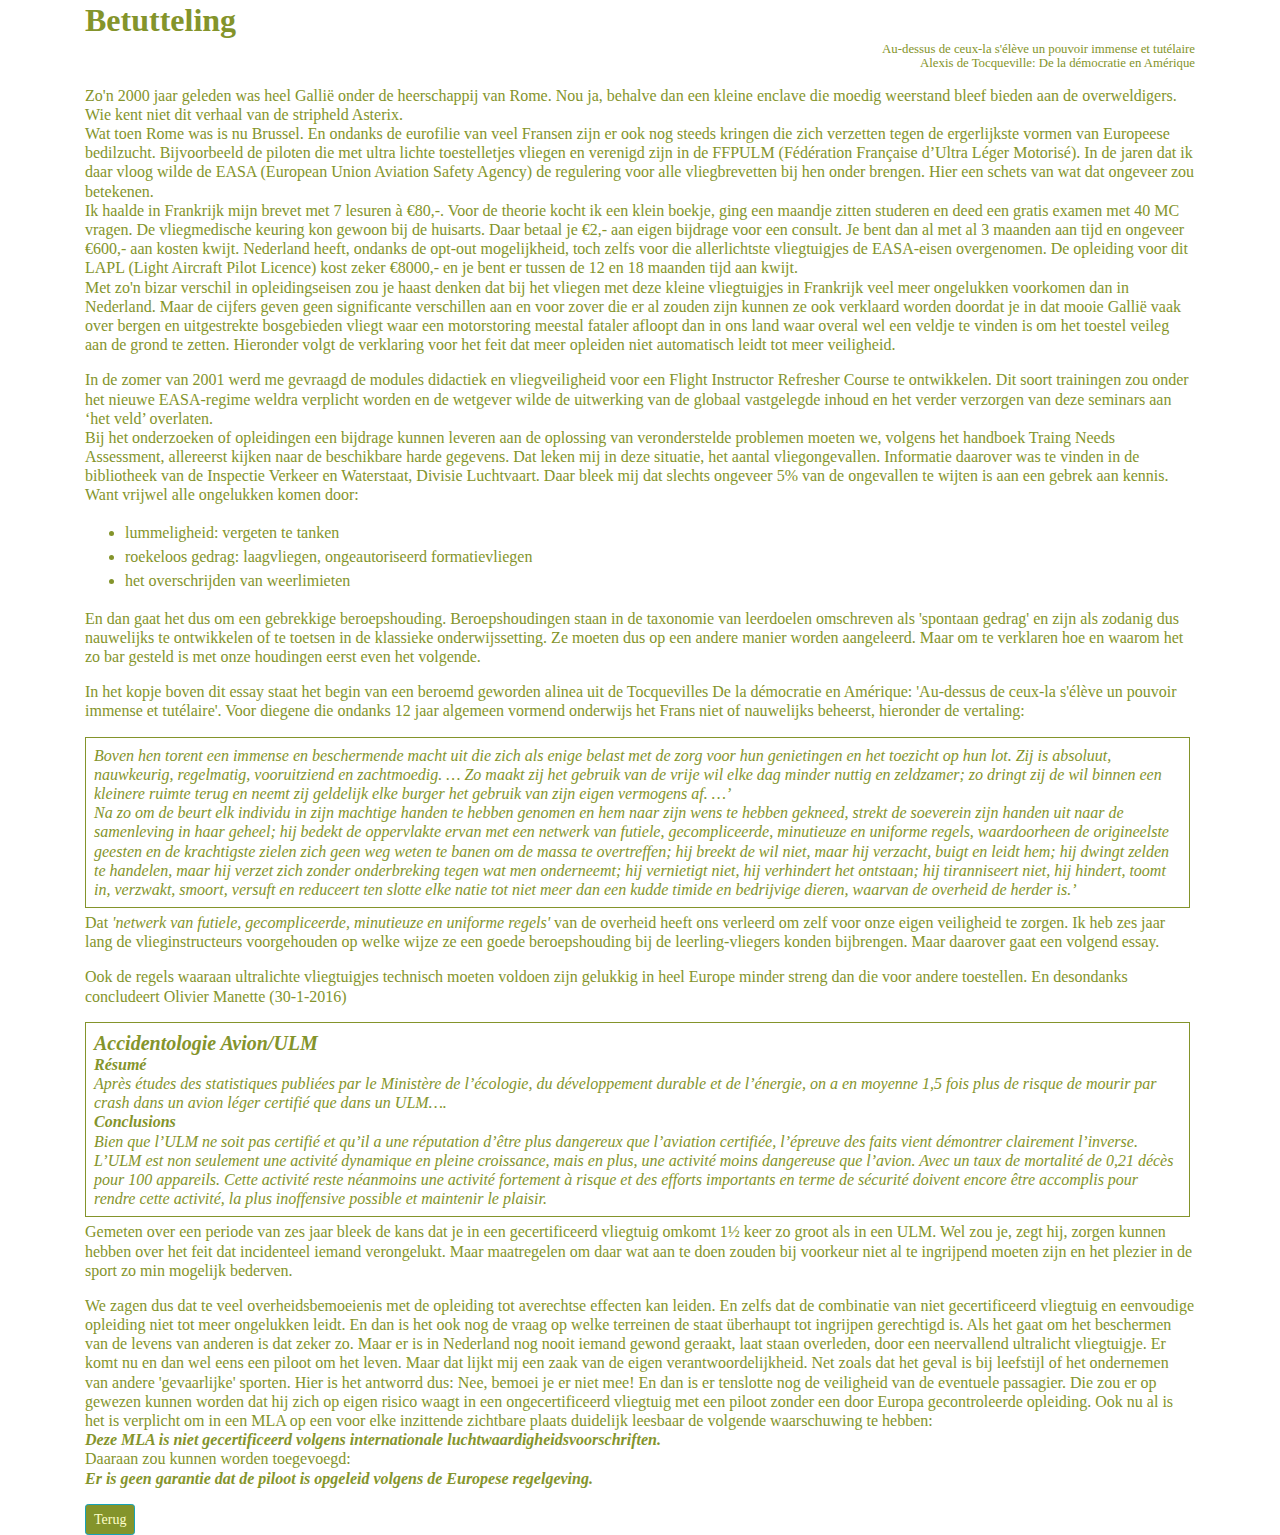
==== betutteling.html @ e53b2ec3 "Add files via upload" ====
<!doctype html>
<html lang="en">

<head>
  <!-- Required meta tags -->
  <meta charset="utf-8">
  <meta name="viewport" content="width=device-width, initial-scale=1, shrink-to-fit=no">
  <link href="https://fonts.googleapis.com/css?family=Montserrat|Ubuntu&display=swap" rel="stylesheet">
  <link rel="stylesheet" href="https://stackpath.bootstrapcdn.com/bootstrap/4.4.1/css/bootstrap.min.css" integrity="sha384-Vkoo8x4CGsO3+Hhxv8T/Q5PaXtkKtu6ug5TOeNV6gBiFeWPGFN9MuhOf23Q9Ifjh" crossorigin="anonymous">
  <link rel="stylesheet" href="styles.css">
  <title>Betutteling</title>
</head>

<body>
  <section id="titel">

        <!-- Optional JavaScript -->
        <!-- jQuery first, then Popper.js, then Bootstrap JS -->
        <script src="https://code.jquery.com/jquery-3.4.1.slim.min.js" integrity="sha384-J6qa4849blE2+poT4WnyKhv5vZF5SrPo0iEjwBvKU7imGFAV0wwj1yYfoRSJoZ+n" crossorigin="anonymous"></script>
        <script src="https://cdn.jsdelivr.net/npm/popper.js@1.16.0/dist/umd/popper.min.js" integrity="sha384-Q6E9RHvbIyZFJoft+2mJbHaEWldlvI9IOYy5n3zV9zzTtmI3UksdQRVvoxMfooAo" crossorigin="anonymous"></script>
        <script src="https://stackpath.bootstrapcdn.com/bootstrap/4.4.1/js/bootstrap.min.js" integrity="sha384-wfSDF2E50Y2D1uUdj0O3uMBJnjuUD4Ih7YwaYd1iqfktj0Uod8GCExl3Og8ifwB6" crossorigin="anonymous"></script>

    <div class="container">
      <h1>Betutteling</h1>
      <p class="kopje">
        Au-dessus de ceux-la s'élève un pouvoir immense et tutélaire <br>
        Alexis de Tocqueville: De la démocratie en Amérique
      </p>
      <p>
        Zo'n 2000 jaar geleden was heel Gallië onder de heerschappij van Rome.
        Nou ja, behalve dan een kleine enclave die moedig weerstand bleef bieden aan de overweldigers.
        Wie kent niet dit verhaal van de stripheld Asterix.<br>
        Wat toen Rome was is nu Brussel. En ondanks de eurofilie van veel Fransen zijn er ook nog
        steeds kringen die zich verzetten tegen de ergerlijkste vormen van Europeese bedilzucht.
        Bijvoorbeeld de piloten die met ultra lichte toestelletjes vliegen en verenigd zijn
        in de FFPULM (Fédération Française d’Ultra Léger Motorisé). In de jaren dat ik daar vloog
        wilde de EASA (European Union Aviation Safety Agency) de regulering voor alle vliegbrevetten
        bij hen onder brengen. Hier een schets van wat dat ongeveer zou betekenen.<br>
        Ik haalde in Frankrijk mijn brevet met 7 lesuren à €80,-. Voor de theorie kocht ik een klein
        boekje, ging een maandje zitten studeren en deed een gratis examen met 40 MC vragen. De
        vliegmedische keuring kon gewoon bij de huisarts. Daar betaal je €2,- aan eigen bijdrage
        voor een consult. Je bent dan al met al 3 maanden aan tijd en ongeveer €600,- aan kosten kwijt.
        Nederland heeft, ondanks de opt-out mogelijkheid, toch zelfs voor die allerlichtste vliegtuigjes
        de EASA-eisen overgenomen. De opleiding voor dit LAPL (Light Aircraft Pilot Licence) kost zeker
        €8000,- en je bent er tussen de 12 en 18 maanden tijd aan kwijt.<br>
        Met zo'n bizar verschil in opleidingseisen zou je haast denken dat bij het vliegen met deze
        kleine vliegtuigjes in Frankrijk veel meer ongelukken voorkomen dan in Nederland. Maar de cijfers
        geven geen significante verschillen aan en voor zover die er al zouden zijn kunnen ze ook
        verklaard worden doordat je in dat mooie Gallië vaak over bergen en uitgestrekte bosgebieden
        vliegt waar een motorstoring meestal fataler afloopt dan in ons land waar overal wel een veldje
        te vinden is om het toestel veileg aan de grond te zetten. Hieronder volgt de verklaring
        voor het feit dat meer opleiden niet automatisch leidt tot meer veiligheid.
      </p>
      <p>
        In de zomer van 2001 werd me gevraagd de modules didactiek en vliegveiligheid voor een Flight
        Instructor Refresher Course te ontwikkelen. Dit soort trainingen zou onder het nieuwe EASA-regime
        weldra verplicht worden en de wetgever wilde de uitwerking van de globaal vastgelegde
        inhoud en het verder verzorgen van deze seminars aan ‘het veld’ overlaten. <br>
        Bij het onderzoeken of opleidingen een bijdrage kunnen leveren aan de oplossing van veronderstelde
        problemen moeten we, volgens het handboek Traing Needs Assessment, allereerst kijken naar de
        beschikbare harde gegevens. Dat leken mij in deze situatie, het aantal vliegongevallen.
        Informatie daarover was te vinden in de bibliotheek van de Inspectie Verkeer en Waterstaat,
        Divisie Luchtvaart. Daar bleek mij dat slechts ongeveer 5% van de ongevallen te wijten is aan een
        gebrek aan kennis. Want vrijwel alle ongelukken komen door:
      </p>
        <ul>
          <li>lummeligheid: vergeten te tanken</li>
          <li>roekeloos gedrag: laagvliegen, ongeautoriseerd formatievliegen</li>
          <li>het overschrijden van weerlimieten</li>
        </ul>
      <p>
        En dan gaat het dus om een gebrekkige beroepshouding.
        Beroepshoudingen staan in de taxonomie van leerdoelen omschreven als 'spontaan gedrag' en zijn
        als zodanig dus nauwelijks te ontwikkelen of te toetsen in de klassieke onderwijssetting.
        Ze moeten dus op een andere manier worden aangeleerd. Maar om te verklaren hoe en waarom
        het zo bar gesteld is met onze houdingen eerst even het volgende.
      </p>
      <p>
        In het kopje boven dit essay staat het begin van een beroemd geworden alinea uit
        de Tocquevilles De la démocratie en Amérique: 'Au-dessus de ceux-la s'élève un pouvoir
        immense et tutélaire'.
        Voor diegene die ondanks 12 jaar algemeen vormend onderwijs het Frans niet of nauwelijks
        beheerst, hieronder de vertaling:
      </p>
      <p class="cursiefindent">
        Boven hen torent een immense en beschermende macht uit die zich als enige belast met de
        zorg voor hun genietingen en het toezicht op hun lot. Zij is absoluut, nauwkeurig, regelmatig,
        vooruitziend en zachtmoedig. …  Zo maakt zij het gebruik van de vrije wil elke dag minder nuttig
        en zeldzamer; zo dringt zij de wil binnen een kleinere ruimte terug en neemt zij geldelijk elke
        burger het gebruik van zijn eigen vermogens af. …’ <br>
        Na zo om de beurt elk individu in zijn machtige handen te hebben genomen en hem naar zijn wens
        te hebben gekneed, strekt de soeverein zijn handen uit naar de samenleving in haar geheel;
        hij bedekt de oppervlakte ervan met een netwerk van futiele, gecompliceerde, minutieuze en
        uniforme regels, waardoorheen de origineelste geesten en de krachtigste zielen zich geen weg
        weten te banen om de massa te overtreffen; hij breekt de wil niet, maar hij verzacht, buigt en
        leidt hem; hij dwingt zelden te handelen, maar hij verzet zich zonder onderbreking tegen wat
        men onderneemt; hij vernietigt niet, hij verhindert het ontstaan; hij tiranniseert niet,
        hij hindert, toomt in, verzwakt, smoort, versuft en reduceert ten slotte elke natie tot niet
        meer dan een kudde timide en bedrijvige dieren, waarvan de overheid de herder is.’
      </p>
      <p>
        Dat <SPAN STYLE="font-style: italic;">'netwerk van futiele, gecompliceerde, minutieuze en
        uniforme regels'</SPAN> van de overheid heeft ons verleerd om zelf voor onze eigen veiligheid te
        zorgen. Ik heb zes jaar lang de vlieginstructeurs voorgehouden op welke wijze ze een goede
        beroepshouding bij de leerling-vliegers konden bijbrengen. Maar daarover gaat een volgend essay.
      </p>
      <p>
        Ook de regels waaraan ultralichte vliegtuigjes technisch moeten voldoen zijn gelukkig in heel
        Europe minder streng dan die voor andere toestellen.
        En desondanks concludeert Olivier Manette (30-1-2016)
      </p>
      <p class="cursiefindent">
        <SPAN STYLE="font-weight: bold; font-size: 20px;">Accidentologie Avion/ULM</SPAN> <br>
        <SPAN STYLE="font-weight: bold;">Résumé</SPAN> <br>
        Après études des statistiques publiées par le Ministère de l’écologie, du développement
        durable et de l’énergie, on a en moyenne 1,5 fois plus de risque de mourir par crash dans
        un avion léger certifié que dans un ULM….<br>
        <SPAN STYLE="font-weight: bold;">Conclusions</SPAN> <br>
        Bien que l’ULM ne soit pas certifié et qu’il a une réputation d’être plus dangereux que
        l’aviation certifiée, l’épreuve des faits vient démontrer clairement l’inverse. L’ULM est
        non seulement une activité dynamique en pleine croissance, mais en plus, une activité moins
        dangereuse que l’avion. Avec un taux de mortalité de 0,21 décès pour 100 appareils.
        Cette activité reste néanmoins une activité fortement à risque et des efforts importants
        en terme de sécurité doivent encore être accomplis pour rendre cette activité, la plus
        inoffensive possible et maintenir le plaisir.
      </p>
      <p>
        Gemeten over een periode van zes jaar bleek de kans dat je in een gecertificeerd vliegtuig
        omkomt 1½ keer zo groot als in een ULM.
        Wel zou je, zegt hij, zorgen kunnen hebben over het feit dat incidenteel iemand verongelukt.
        Maar maatregelen om daar wat aan te doen zouden bij voorkeur niet al te ingrijpend moeten
        zijn en het plezier in de sport zo min mogelijk bederven.
      </p>
      <p>
        We zagen dus dat te veel overheidsbemoeienis met de opleiding tot averechtse effecten kan leiden.
        En zelfs dat de combinatie van niet gecertificeerd vliegtuig en eenvoudige opleiding niet tot
        meer ongelukken leidt.
        En dan is het ook nog de vraag op welke terreinen de staat überhaupt tot ingrijpen gerechtigd
        is. Als het gaat om het beschermen van de levens van anderen is dat zeker zo.
        Maar er is in Nederland nog nooit iemand gewond geraakt, laat staan overleden, door een
        neervallend ultralicht vliegtuigje. Er komt nu en dan wel eens een piloot om het leven.
        Maar dat lijkt mij een zaak van de eigen verantwoordelijkheid. Net zoals dat het geval is
        bij leefstijl of het ondernemen van andere 'gevaarlijke' sporten. Hier is het antworrd dus:
        Nee, bemoei je er niet mee!
        En dan is er tenslotte nog de veiligheid van de eventuele passagier.
        Die zou er op gewezen kunnen worden dat hij zich op eigen risico waagt in een ongecertificeerd
        vliegtuig met een piloot zonder een door Europa gecontroleerde opleiding. Ook nu al is het
        is verplicht om in een MLA op een voor elke inzittende zichtbare plaats duidelijk leesbaar de
        volgende waarschuwing te hebben: <br>
        <SPAN STYLE="font-weight: bold; font-style: italic;">Deze MLA is niet gecertificeerd volgens
          internationale luchtwaardigheidsvoorschriften.</SPAN><br>
        Daaraan zou kunnen worden toegevoegd: <br>
        <SPAN STYLE="font-weight: bold; font-style: italic;">Er is geen garantie dat de piloot is
          opgeleid volgens de Europese regelgeving.</SPAN>
      </p>
    </div>
    <div class="container">
      <a href="index.html" class="btn btn-info btn-sm" role="button">Terug</a>
    </div>
  </section>
</body>

</html>
---- styles.css ----
body{
  font-family: "Montserrat-Black";
  background-color: #FFFFFF;
  color: #84942B;
}

h1{
  font-family: "Montserrat-Black";
  font-weight: bold;
  font-size: 2rem;
  line-height: 1.3;
  margin: 0 ;
}

h2{
  font-family: "Montserrat-Black";
  font-weight: bold;
  font-size: 1.2rem;
  line-height: 1.3;
  margin: 0 ;
}

h3{
  font-family: "Montserrat-Black";
  font-weight: bold;
  font-size: 1.1rem;
  line-height: 1.3;
  margin: 0 ;
}

p{
  font-family: "Montserrat-Black";
  font-size: 1rem;
  line-height: 1.2;
}

.kopje{
  font-size: 0.8rem;
  line-height: 1.1;
  text-align: right;
}
.container-fluid{
  padding: 5% 0 1% 0;
}
.navbar{
padding: 0;
}
.navbar-brand{
  font-family: "ubuntu";
  padding-left: 5px;
}
.nav-item{
  padding: 0 18px;
}

.plaatje{
  max-width: 90%;
  height: auto;
}

.my-navbar {
  background-color: #84942B;
  color: #FFFFCC;
}

.cursief{
  margin: 0 0 10px 10px;
  font-style: italic;
}

.cursiefindent{
  margin: 0 5px 5px 0;
  font-style: italic;
  border:1px;
  border-style:solid;
  padding: 0.5em;
  border-color:#84942B;
}

#lijstje{
  margin: 1px 1px 1px 2px;
  font-family: "Montserrat-Black";
  font-size: 1rem;
  line-height: 1.2;
}
.btn-primary {
  background-color: #84942B;
  color:#FFFFCC;
}
.btn-info{
  background-color: #84942B;
  color: #FFFFCC;
}
.mx-auto{
  text-align: center;
  font-style: italic;
  font-size: 1rem;
  line-height: 1.2;
}
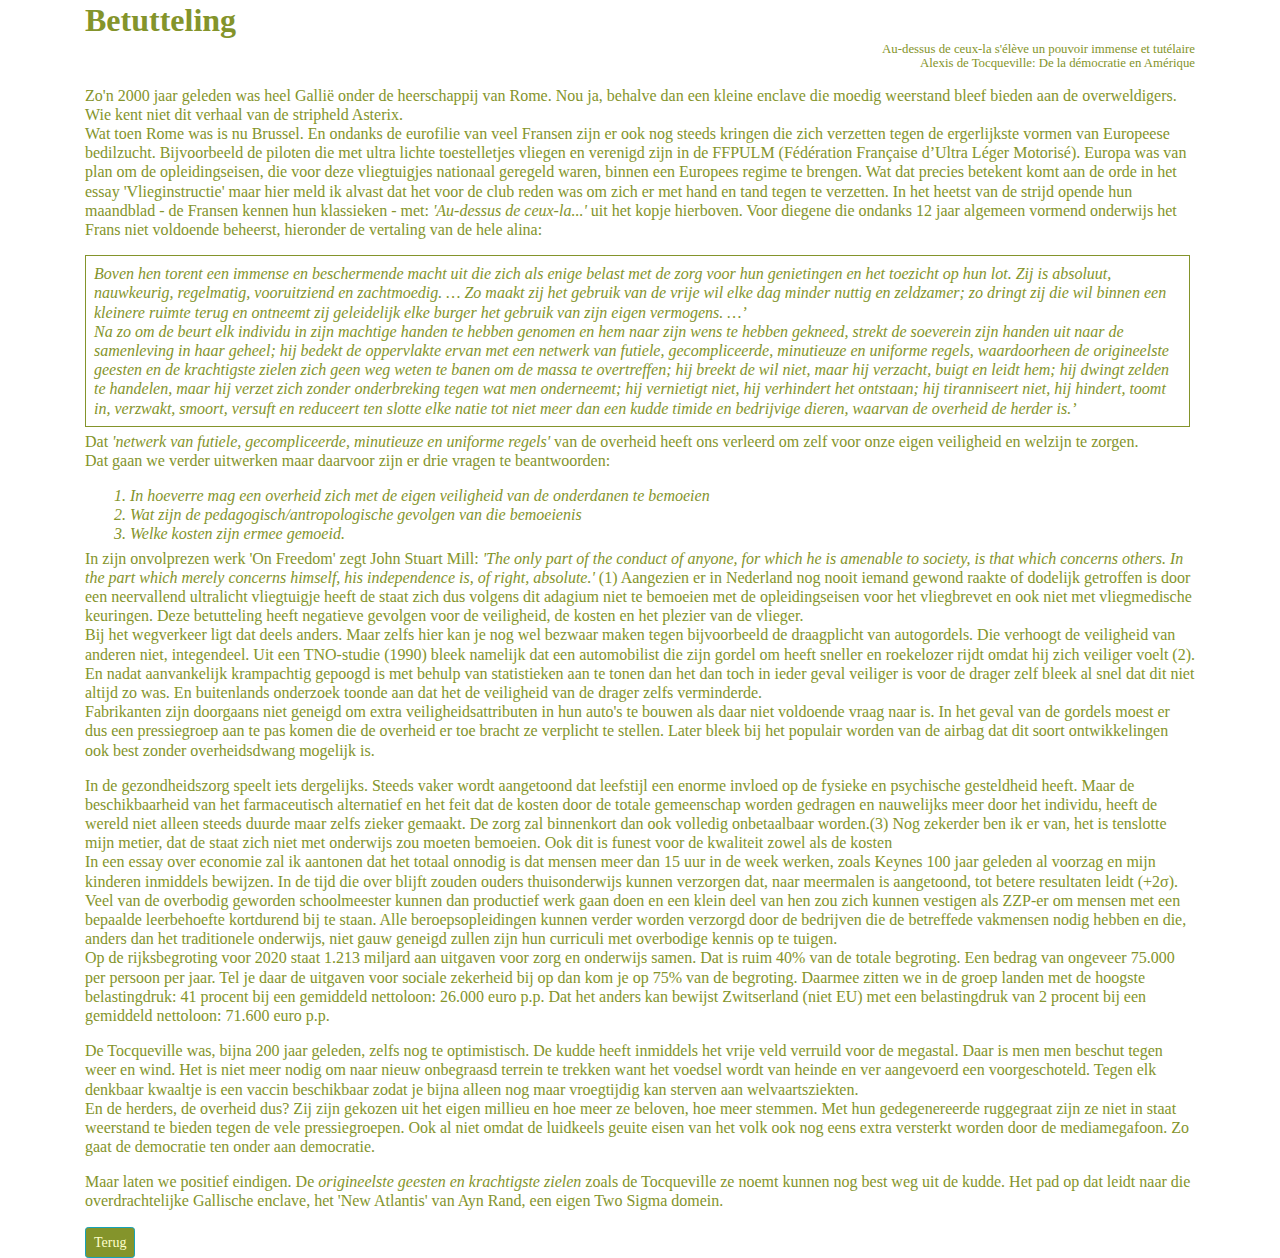
==== commit 7c7b365f: "Add files via upload" ====
--- a/betutteling.html
+++ b/betutteling.html
@@ -14,11 +14,11 @@
 <body>
   <section id="titel">
 
-        <!-- Optional JavaScript -->
-        <!-- jQuery first, then Popper.js, then Bootstrap JS -->
-        <script src="https://code.jquery.com/jquery-3.4.1.slim.min.js" integrity="sha384-J6qa4849blE2+poT4WnyKhv5vZF5SrPo0iEjwBvKU7imGFAV0wwj1yYfoRSJoZ+n" crossorigin="anonymous"></script>
-        <script src="https://cdn.jsdelivr.net/npm/popper.js@1.16.0/dist/umd/popper.min.js" integrity="sha384-Q6E9RHvbIyZFJoft+2mJbHaEWldlvI9IOYy5n3zV9zzTtmI3UksdQRVvoxMfooAo" crossorigin="anonymous"></script>
-        <script src="https://stackpath.bootstrapcdn.com/bootstrap/4.4.1/js/bootstrap.min.js" integrity="sha384-wfSDF2E50Y2D1uUdj0O3uMBJnjuUD4Ih7YwaYd1iqfktj0Uod8GCExl3Og8ifwB6" crossorigin="anonymous"></script>
+    <!-- Optional JavaScript -->
+    <!-- jQuery first, then Popper.js, then Bootstrap JS -->
+    <script src="https://code.jquery.com/jquery-3.4.1.slim.min.js" integrity="sha384-J6qa4849blE2+poT4WnyKhv5vZF5SrPo0iEjwBvKU7imGFAV0wwj1yYfoRSJoZ+n" crossorigin="anonymous"></script>
+    <script src="https://cdn.jsdelivr.net/npm/popper.js@1.16.0/dist/umd/popper.min.js" integrity="sha384-Q6E9RHvbIyZFJoft+2mJbHaEWldlvI9IOYy5n3zV9zzTtmI3UksdQRVvoxMfooAo" crossorigin="anonymous"></script>
+    <script src="https://stackpath.bootstrapcdn.com/bootstrap/4.4.1/js/bootstrap.min.js" integrity="sha384-wfSDF2E50Y2D1uUdj0O3uMBJnjuUD4Ih7YwaYd1iqfktj0Uod8GCExl3Og8ifwB6" crossorigin="anonymous"></script>
 
     <div class="container">
       <h1>Betutteling</h1>
@@ -33,61 +33,22 @@
         Wat toen Rome was is nu Brussel. En ondanks de eurofilie van veel Fransen zijn er ook nog
         steeds kringen die zich verzetten tegen de ergerlijkste vormen van Europeese bedilzucht.
         Bijvoorbeeld de piloten die met ultra lichte toestelletjes vliegen en verenigd zijn
-        in de FFPULM (Fédération Française d’Ultra Léger Motorisé). In de jaren dat ik daar vloog
-        wilde de EASA (European Union Aviation Safety Agency) de regulering voor alle vliegbrevetten
-        bij hen onder brengen. Hier een schets van wat dat ongeveer zou betekenen.<br>
-        Ik haalde in Frankrijk mijn brevet met 7 lesuren à €80,-. Voor de theorie kocht ik een klein
-        boekje, ging een maandje zitten studeren en deed een gratis examen met 40 MC vragen. De
-        vliegmedische keuring kon gewoon bij de huisarts. Daar betaal je €2,- aan eigen bijdrage
-        voor een consult. Je bent dan al met al 3 maanden aan tijd en ongeveer €600,- aan kosten kwijt.
-        Nederland heeft, ondanks de opt-out mogelijkheid, toch zelfs voor die allerlichtste vliegtuigjes
-        de EASA-eisen overgenomen. De opleiding voor dit LAPL (Light Aircraft Pilot Licence) kost zeker
-        €8000,- en je bent er tussen de 12 en 18 maanden tijd aan kwijt.<br>
-        Met zo'n bizar verschil in opleidingseisen zou je haast denken dat bij het vliegen met deze
-        kleine vliegtuigjes in Frankrijk veel meer ongelukken voorkomen dan in Nederland. Maar de cijfers
-        geven geen significante verschillen aan en voor zover die er al zouden zijn kunnen ze ook
-        verklaard worden doordat je in dat mooie Gallië vaak over bergen en uitgestrekte bosgebieden
-        vliegt waar een motorstoring meestal fataler afloopt dan in ons land waar overal wel een veldje
-        te vinden is om het toestel veileg aan de grond te zetten. Hieronder volgt de verklaring
-        voor het feit dat meer opleiden niet automatisch leidt tot meer veiligheid.
-      </p>
-      <p>
-        In de zomer van 2001 werd me gevraagd de modules didactiek en vliegveiligheid voor een Flight
-        Instructor Refresher Course te ontwikkelen. Dit soort trainingen zou onder het nieuwe EASA-regime
-        weldra verplicht worden en de wetgever wilde de uitwerking van de globaal vastgelegde
-        inhoud en het verder verzorgen van deze seminars aan ‘het veld’ overlaten. <br>
-        Bij het onderzoeken of opleidingen een bijdrage kunnen leveren aan de oplossing van veronderstelde
-        problemen moeten we, volgens het handboek Traing Needs Assessment, allereerst kijken naar de
-        beschikbare harde gegevens. Dat leken mij in deze situatie, het aantal vliegongevallen.
-        Informatie daarover was te vinden in de bibliotheek van de Inspectie Verkeer en Waterstaat,
-        Divisie Luchtvaart. Daar bleek mij dat slechts ongeveer 5% van de ongevallen te wijten is aan een
-        gebrek aan kennis. Want vrijwel alle ongelukken komen door:
-      </p>
-        <ul>
-          <li>lummeligheid: vergeten te tanken</li>
-          <li>roekeloos gedrag: laagvliegen, ongeautoriseerd formatievliegen</li>
-          <li>het overschrijden van weerlimieten</li>
-        </ul>
-      <p>
-        En dan gaat het dus om een gebrekkige beroepshouding.
-        Beroepshoudingen staan in de taxonomie van leerdoelen omschreven als 'spontaan gedrag' en zijn
-        als zodanig dus nauwelijks te ontwikkelen of te toetsen in de klassieke onderwijssetting.
-        Ze moeten dus op een andere manier worden aangeleerd. Maar om te verklaren hoe en waarom
-        het zo bar gesteld is met onze houdingen eerst even het volgende.
-      </p>
-      <p>
-        In het kopje boven dit essay staat het begin van een beroemd geworden alinea uit
-        de Tocquevilles De la démocratie en Amérique: 'Au-dessus de ceux-la s'élève un pouvoir
-        immense et tutélaire'.
-        Voor diegene die ondanks 12 jaar algemeen vormend onderwijs het Frans niet of nauwelijks
-        beheerst, hieronder de vertaling:
+        in de FFPULM (Fédération Française d’Ultra Léger Motorisé). Europa was van plan om de
+        opleidingseisen, die voor deze vliegtuigjes nationaal geregeld waren, binnen een Europees
+        regime te brengen. Wat dat precies betekent komt aan de orde in het essay 'Vlieginstructie'
+        maar hier meld ik alvast dat het voor de club reden was om zich er met hand en tand tegen
+        te verzetten.
+        In het heetst van de strijd opende hun maandblad - de Fransen kennen hun klassieken - met:
+        <SPAN STYLE="font-style: italic;">'Au-dessus de ceux-la...'</SPAN> uit het kopje hierboven.
+        Voor diegene die ondanks 12 jaar algemeen vormend onderwijs het Frans niet voldoende beheerst,
+        hieronder de vertaling van de hele alina:
       </p>
       <p class="cursiefindent">
         Boven hen torent een immense en beschermende macht uit die zich als enige belast met de
         zorg voor hun genietingen en het toezicht op hun lot. Zij is absoluut, nauwkeurig, regelmatig,
-        vooruitziend en zachtmoedig. …  Zo maakt zij het gebruik van de vrije wil elke dag minder nuttig
-        en zeldzamer; zo dringt zij de wil binnen een kleinere ruimte terug en neemt zij geldelijk elke
-        burger het gebruik van zijn eigen vermogens af. …’ <br>
+        vooruitziend en zachtmoedig. … Zo maakt zij het gebruik van de vrije wil elke dag minder nuttig
+        en zeldzamer; zo dringt zij die wil binnen een kleinere ruimte terug en ontneemt zij geleidelijk
+        elke burger het gebruik van zijn eigen vermogens. …’ <br>
         Na zo om de beurt elk individu in zijn machtige handen te hebben genomen en hem naar zijn wens
         te hebben gekneed, strekt de soeverein zijn handen uit naar de samenleving in haar geheel;
         hij bedekt de oppervlakte ervan met een netwerk van futiele, gecompliceerde, minutieuze en
@@ -100,58 +61,80 @@
       </p>
       <p>
         Dat <SPAN STYLE="font-style: italic;">'netwerk van futiele, gecompliceerde, minutieuze en
-        uniforme regels'</SPAN> van de overheid heeft ons verleerd om zelf voor onze eigen veiligheid te
-        zorgen. Ik heb zes jaar lang de vlieginstructeurs voorgehouden op welke wijze ze een goede
-        beroepshouding bij de leerling-vliegers konden bijbrengen. Maar daarover gaat een volgend essay.
+          uniforme regels'</SPAN> van de overheid heeft ons verleerd om zelf voor onze eigen veiligheid
+        en welzijn te zorgen. <br>
+        Dat gaan we verder uitwerken maar daarvoor zijn er drie vragen te beantwoorden:
+      </p>
+      <ol class="cursief">
+        <li>In hoeverre mag een overheid zich met de eigen veiligheid van de onderdanen te bemoeien</li>
+        <li>Wat zijn de pedagogisch/antropologische gevolgen van die bemoeienis</li>
+        <li>Welke kosten zijn ermee gemoeid.</li>
+      </ol>
+      <p>
+        In zijn onvolprezen werk 'On Freedom' zegt John Stuart Mill:
+        <SPAN STYLE="font-style: italic;">'The only part of the conduct of anyone, for which he is
+          amenable to society, is that which concerns others. In the part which merely concerns himself,
+          his independence is, of right, absolute.'</SPAN> (1)
+
+        Aangezien er in Nederland nog nooit iemand gewond raakte of dodelijk getroffen is door
+        een neervallend ultralicht vliegtuigje heeft de staat zich dus volgens dit adagium niet te
+        bemoeien met de opleidingseisen voor het vliegbrevet en ook niet met vliegmedische keuringen.
+        Deze betutteling heeft negatieve gevolgen voor de veiligheid, de kosten en het plezier
+        van de vlieger. <br>
+        Bij het wegverkeer ligt dat deels anders. Maar zelfs hier kan je nog wel bezwaar maken tegen
+        bijvoorbeeld de draagplicht van autogordels. Die verhoogt de veiligheid van anderen niet,
+        integendeel. Uit een TNO-studie (1990) bleek namelijk dat een automobilist die zijn gordel
+        om heeft sneller en roekelozer rijdt omdat hij zich veiliger voelt (2). En nadat aanvankelijk
+        krampachtig gepoogd is met behulp van statistieken aan te tonen dan het dan toch in ieder
+        geval veiliger is voor de drager zelf bleek al snel dat dit niet altijd zo was. En buitenlands
+        onderzoek toonde aan dat het de veiligheid van de drager zelfs verminderde.<br>
+        Fabrikanten zijn doorgaans niet geneigd om extra veiligheidsattributen in hun auto's te bouwen
+        als daar niet voldoende vraag naar is. In het geval van de gordels moest er dus een pressiegroep
+        aan te pas komen die de overheid er toe bracht ze verplicht te stellen. Later bleek bij
+        het populair worden van de airbag dat dit soort ontwikkelingen ook best zonder overheidsdwang
+        mogelijk is.
       </p>
       <p>
-        Ook de regels waaraan ultralichte vliegtuigjes technisch moeten voldoen zijn gelukkig in heel
-        Europe minder streng dan die voor andere toestellen.
-        En desondanks concludeert Olivier Manette (30-1-2016)
-      </p>
-      <p class="cursiefindent">
-        <SPAN STYLE="font-weight: bold; font-size: 20px;">Accidentologie Avion/ULM</SPAN> <br>
-        <SPAN STYLE="font-weight: bold;">Résumé</SPAN> <br>
-        Après études des statistiques publiées par le Ministère de l’écologie, du développement
-        durable et de l’énergie, on a en moyenne 1,5 fois plus de risque de mourir par crash dans
-        un avion léger certifié que dans un ULM….<br>
-        <SPAN STYLE="font-weight: bold;">Conclusions</SPAN> <br>
-        Bien que l’ULM ne soit pas certifié et qu’il a une réputation d’être plus dangereux que
-        l’aviation certifiée, l’épreuve des faits vient démontrer clairement l’inverse. L’ULM est
-        non seulement une activité dynamique en pleine croissance, mais en plus, une activité moins
-        dangereuse que l’avion. Avec un taux de mortalité de 0,21 décès pour 100 appareils.
-        Cette activité reste néanmoins une activité fortement à risque et des efforts importants
-        en terme de sécurité doivent encore être accomplis pour rendre cette activité, la plus
-        inoffensive possible et maintenir le plaisir.
+        In de gezondheidszorg speelt iets dergelijks. Steeds vaker wordt aangetoond dat leefstijl
+        een enorme invloed op de fysieke en psychische gesteldheid heeft. Maar de beschikbaarheid
+        van het farmaceutisch alternatief en het feit dat de kosten door de totale gemeenschap worden
+        gedragen en nauwelijks meer door het individu, heeft de wereld niet alleen steeds duurde maar
+        zelfs zieker gemaakt. De zorg zal binnenkort dan ook volledig onbetaalbaar worden.(3) Nog
+        zekerder ben ik er van, het is tenslotte mijn metier, dat de staat zich niet met onderwijs zou
+        moeten bemoeien. Ook dit is funest voor de kwaliteit zowel als de kosten<br>
+        In een essay over economie zal ik aantonen dat het totaal onnodig is dat mensen meer dan 15
+        uur in de week werken, zoals Keynes 100 jaar geleden al voorzag en mijn kinderen inmiddels
+        bewijzen. In de tijd die over blijft zouden ouders thuisonderwijs kunnen verzorgen dat,
+        naar meermalen is aangetoond, tot betere resultaten leidt (+2σ). Veel van de overbodig
+        geworden schoolmeester kunnen dan productief werk gaan doen en een klein deel van hen zou
+        zich kunnen vestigen als ZZP-er om mensen met een bepaalde leerbehoefte kortdurend bij te staan.
+        Alle beroepsopleidingen kunnen verder worden verzorgd door de bedrijven die de betreffede
+        vakmensen nodig hebben en die, anders dan het traditionele onderwijs, niet gauw geneigd zullen
+        zijn hun curriculi met overbodige kennis op te tuigen. <br>
+        Op de rijksbegroting voor 2020 staat 1.213 miljard aan uitgaven voor zorg en onderwijs samen.
+        Dat is ruim 40% van de totale begroting. Een bedrag van ongeveer 75.000 per persoon per jaar.
+        Tel je daar de uitgaven voor sociale zekerheid bij op dan kom je op 75% van de begroting.
+        Daarmee zitten we in de groep landen met de hoogste belastingdruk: 41 procent bij een gemiddeld
+        nettoloon: 26.000 euro p.p. Dat het anders kan bewijst Zwitserland (niet EU) met een belastingdruk
+        van 2 procent bij een gemiddeld nettoloon: 71.600 euro p.p.
       </p>
       <p>
-        Gemeten over een periode van zes jaar bleek de kans dat je in een gecertificeerd vliegtuig
-        omkomt 1½ keer zo groot als in een ULM.
-        Wel zou je, zegt hij, zorgen kunnen hebben over het feit dat incidenteel iemand verongelukt.
-        Maar maatregelen om daar wat aan te doen zouden bij voorkeur niet al te ingrijpend moeten
-        zijn en het plezier in de sport zo min mogelijk bederven.
+        De Tocqueville was, bijna 200 jaar geleden, zelfs nog te optimistisch. De kudde heeft inmiddels
+        het vrije veld verruild voor de megastal. Daar is men men beschut tegen weer en wind. Het is niet
+        meer nodig om naar nieuw onbegraasd terrein te trekken want het voedsel wordt van heinde
+        en ver aangevoerd een voorgeschoteld. Tegen elk denkbaar kwaaltje is een vaccin beschikbaar
+        zodat je bijna alleen nog maar vroegtijdig kan sterven aan welvaartsziekten. <br>
+        En de herders, de overheid dus? Zij zijn gekozen uit het eigen millieu en hoe meer ze beloven,
+        hoe meer stemmen. Met hun gedegenereerde ruggegraat zijn ze niet in staat weerstand te
+        bieden tegen de vele pressiegroepen. Ook al niet omdat de luidkeels geuite eisen van het volk
+        ook nog eens extra versterkt worden door de mediamegafoon. Zo gaat de democratie ten onder
+        aan democratie.
       </p>
       <p>
-        We zagen dus dat te veel overheidsbemoeienis met de opleiding tot averechtse effecten kan leiden.
-        En zelfs dat de combinatie van niet gecertificeerd vliegtuig en eenvoudige opleiding niet tot
-        meer ongelukken leidt.
-        En dan is het ook nog de vraag op welke terreinen de staat überhaupt tot ingrijpen gerechtigd
-        is. Als het gaat om het beschermen van de levens van anderen is dat zeker zo.
-        Maar er is in Nederland nog nooit iemand gewond geraakt, laat staan overleden, door een
-        neervallend ultralicht vliegtuigje. Er komt nu en dan wel eens een piloot om het leven.
-        Maar dat lijkt mij een zaak van de eigen verantwoordelijkheid. Net zoals dat het geval is
-        bij leefstijl of het ondernemen van andere 'gevaarlijke' sporten. Hier is het antworrd dus:
-        Nee, bemoei je er niet mee!
-        En dan is er tenslotte nog de veiligheid van de eventuele passagier.
-        Die zou er op gewezen kunnen worden dat hij zich op eigen risico waagt in een ongecertificeerd
-        vliegtuig met een piloot zonder een door Europa gecontroleerde opleiding. Ook nu al is het
-        is verplicht om in een MLA op een voor elke inzittende zichtbare plaats duidelijk leesbaar de
-        volgende waarschuwing te hebben: <br>
-        <SPAN STYLE="font-weight: bold; font-style: italic;">Deze MLA is niet gecertificeerd volgens
-          internationale luchtwaardigheidsvoorschriften.</SPAN><br>
-        Daaraan zou kunnen worden toegevoegd: <br>
-        <SPAN STYLE="font-weight: bold; font-style: italic;">Er is geen garantie dat de piloot is
-          opgeleid volgens de Europese regelgeving.</SPAN>
+        Maar laten we positief eindigen. De <SPAN STYLE="font-style: italic;">origineelste
+        geesten en krachtigste zielen </SPAN> zoals de Tocqueville ze noemt kunnen nog best
+        weg uit de kudde. Het pad op dat leidt naar die overdrachtelijke Gallische enclave,
+        het 'New Atlantis' van Ayn Rand, een eigen Two Sigma domein.
       </p>
     </div>
     <div class="container">
--- a/styles.css
+++ b/styles.css
@@ -64,7 +64,9 @@
 }
 
 .cursief{
-  margin: 0 0 10px 10px;
+  margin: 0 0 5px 5px;
+  font-size: 1rem;
+  line-height: 1.2;
   font-style: italic;
 }
 
@@ -80,6 +82,7 @@
 #lijstje{
   margin: 1px 1px 1px 2px;
   font-family: "Montserrat-Black";
+  font-style: italic;
   font-size: 1rem;
   line-height: 1.2;
 }
